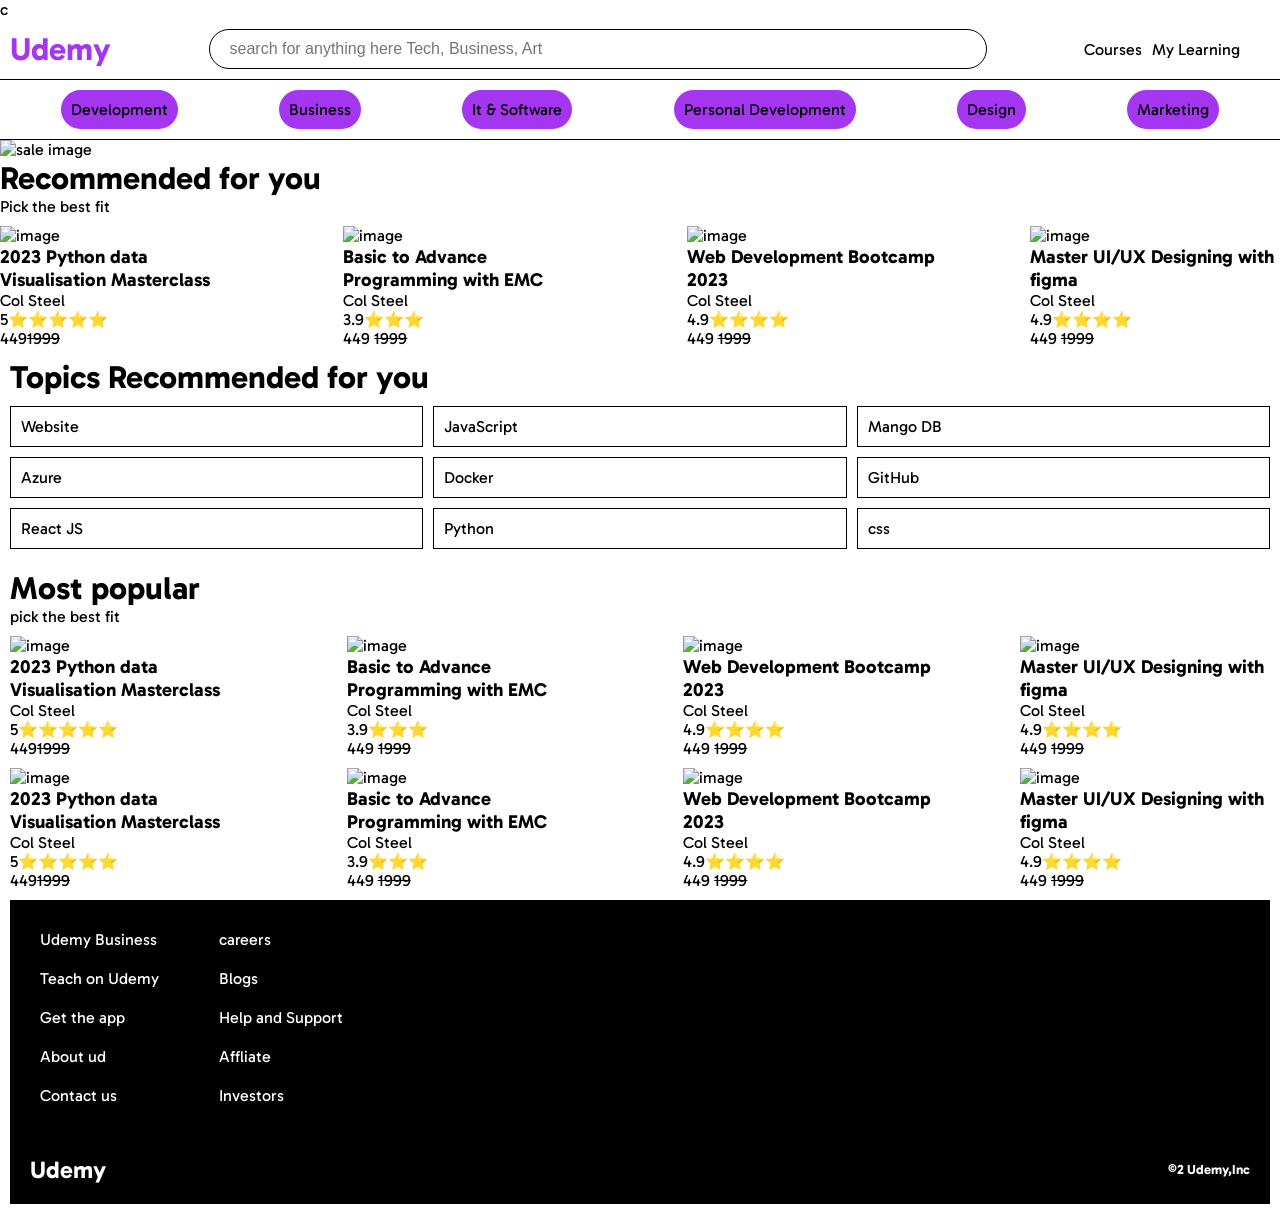
==== udemy project/index.html @ 297777f9 "updated udemy project" ====
<!DOCTYPE html>
<html lang="en">
<head>c
    <meta charset="UTF-8">
    <meta name="viewport" content="width=u, initial-scale=1.0">
    <title>Udame Project</title>
    <link rel="stylesheet" href="style.css">
    <link rel="preconnect" href="https://fonts.googleapis.com">
<link rel="preconnect" href="https://fonts.gstatic.com" crossorigin>
<link href="https://fonts.googleapis.com/css2?family=Gabarito:wght@400..900&display=swap" rel="stylesheet">
<link rel="stylesheet" href="https://cdnjs.cloudflare.com/ajax/libs/font-awesome/7.3.0/css/all.min.css" integrity="sha512-ApSLB1Pd3/bZN8fWB/RG9YhN/7bd9Hkf3AGaE2mPfebjrxagjuBtx2GcgdqIlJkUzwylBo61r9Xa9NmgBI0swA==" crossorigin="anonymous" referrerpolicy="no-referrer" />
</head>

<body>
    <!--navbar-->
<div class="navbar">

    <div class="navbar__s1">
       <h1>Udemy</h1>
    </div>

    <div class="navbar__s2">
         <i class="fa-solid fa-magnifying-glass" style="color: rgb(30, 48, 80);"></i>
         <input placeholder="search for anything here Tech, Business, Art">
    </div>

    <div class="navbar__s3">
      <p> Courses</p>
      <p>My Learning</p>
      <i class="fa-solid fa-cart-shopping" style="color: rgb(30, 48, 80);"></i>
      <i class="fa-solid fa-bell" style="color: rgb(30, 48, 80);"></i>
      <i class="fa-solid fa-user" style="color: rgb(30, 48, 80);"></i>
    </div>

</div>

<!--catogories-->
<div class="catogories">
    <p>Development</p>
    <p>Business</p>
    <p>It & Software</p>
    <p>Personal Development</p>
    <p>Design</p>
    <p>Marketing</p>
</div>
<!--sale image-->

<div class="sale-image">
    <img src="sale.jpg" alt="sale image">
</div>

<!--recomended-->
<div class="recommended">
    <h1 class="recommended__title">Recommended for you</h1>
    <p>Pick the best fit</p>
    <div class="recommended__container">

        <div class="course-card">
            <img src="course1.jpg" alt="image">
            <h3> 2023 Python data Visualisation Masterclass</h3>
            <p>Col Steel</p>
            <p>5⭐⭐⭐⭐⭐</p>
            <p>449<del>1999</del></p>
        </div>

       <div class="course-card">
            <img src="course2.jpg" alt="image">
            <h3>Basic to Advance Programming with EMC </h3>
            <p>Col Steel</p>
            <p>3.9⭐⭐⭐</p>
            <p>449 <del>1999</del></p>
        </div>

         <div class="course-card">
            <img src="course3.jpg" alt="image">
            <h3> Web Development Bootcamp 2023</h3>
            <p>Col Steel</p>
            <p>4.9⭐⭐⭐⭐</p>
            <p>449 <del>1999</del></p>
        </div>

        <div class="course-card">
            <img src="course4.jpg" alt="image">
            <h3> Master UI/UX Designing with figma</h3>
            <p>Col Steel</p>
            <p>4.9⭐⭐⭐⭐</p>
            <p>449 <del>1999</del></p>
        </div>







    </div>
</div>

<!--topic-->
<div class="topics">
    <h1 class="topics__title">Topics Recommended for you</h1>
    <div class="topics__container">
         <p>Website</p>
         <p>JavaScript</p>
          <p>Mango DB</p>
          <p> Azure</p>
          <p>Docker</p>
          <p>GitHub</p>
          <p>React JS</p>
          <p>Python</p>
          <p>css</p>
    </div>
</div>


<!--popular-->
<div class="popular">
    <h1 class="popular__title">Most popular</h1>
    <p class="popular__subtitle">pick the best fit</p>
    <div class="popular__container">
       
        <div class="course-card">
            <img src="course5 (1).jpg" alt="image">
            <h3> 2023 Python data Visualisation Masterclass</h3>
            <p>Col Steel</p>
            <p>5⭐⭐⭐⭐⭐</p>
            <p>449<del>1999</del></p>
        </div>

       <div class="course-card">
            <img src="course6.jpg" alt="image">
            <h3>Basic to Advance Programming with EMC </h3>
            <p>Col Steel</p>
            <p>3.9⭐⭐⭐</p>
            <p>449 <del>1999</del></p>
        </div>

         <div class="course-card">
            <img src="course7.jpg" alt="image">
            <h3> Web Development Bootcamp 2023</h3>
            <p>Col Steel</p>
            <p>4.9⭐⭐⭐⭐</p>
            <p>449 <del>1999</del></p>
        </div>

        <div class="course-card">
            <img src="course8.jpg" alt="image">
            <h3> Master UI/UX Designing with figma</h3>
            <p>Col Steel</p>
            <p>4.9⭐⭐⭐⭐</p>
            <p>449 <del>1999</del></p>
        </div>
</div>
        <div class="popular__container2">
        <div class="course-card">
            <img src="course1.jpg" alt="image">
            <h3> 2023 Python data Visualisation Masterclass</h3>
            <p>Col Steel</p>
            <p>5⭐⭐⭐⭐⭐</p>
            <p>449<del>1999</del></p>
        </div>

       <div class="course-card">
            <img src="course2.jpg" alt="image">
            <h3>Basic to Advance Programming with EMC </h3>
            <p>Col Steel</p>
            <p>3.9⭐⭐⭐</p>
            <p>449 <del>1999</del></p>
        </div>

         <div class="course-card">
            <img src="course3.jpg" alt="image">
            <h3> Web Development Bootcamp 2023</h3>
            <p>Col Steel</p>
            <p>4.9⭐⭐⭐⭐</p>
            <p>449 <del>1999</del></p>
        </div>

        <div class="course-card">
            <img src="course4.jpg" alt="image">
            <h3> Master UI/UX Designing with figma</h3>
            <p>Col Steel</p>
            <p>4.9⭐⭐⭐⭐</p>
            <p>449 <del>1999</del></p>
        </div>
       </div>

    <!--footer-->
<div class="footer">
    <div class="footer__one">
       <div>
        <p>Udemy Business</p>
        <p>Teach on Udemy</p>
        <p>Get the app</p>
        <p>About ud</p>
        <p>Contact us</p>
       </div>
       <div>
        <p>careers</p>
        <p>Blogs</p>
        <p>Help and Support</p>
        <p>Affliate</p>
        <p>Investors</p>
       </div>
    </div>
    <div class="footer__two">
        <h2>Udemy</h2>
        <h5>&copy;2 Udemy,Inc</h5>


    </div>

</div>


</body>
</html>
---- udemy project/style.css ----
*{
    margin: 0;
    padding: 0;
}
body{
    font-family:  "Gabarito", sans-serif;
}
.navbar{
    padding: 10px;
    display: flex;
    justify-content: space-between;
    border-bottom: solid black 1px;
    gap: 10px;
    align-items: center;
}
.navbar__s1
{
    color: #A435F0;
}
.navbar__s2{
    padding: 10px;
    border: solid black 1px;
    border-radius: 30px;
    width: 60%;
    display: flex;
    gap: 10px;
    align-items: center;
}
.navbar__s2 input{
    border: none;
    width: 100%;
    font-size: 16px;
}
.navbar__s2 input:focus
{
    outline: none;
}
.navbar__s3
{
    display: flex;
    gap: 10px;
    align-items: center;
}
.catogories
{
    display: flex;
    justify-content:space-around;
    padding: 10px;
    border-bottom: solid black 1px;
    

}
.catogories p{
    background-color: #A435F0;
    border-radius: 20px;
    padding: 10px;
}
.sale-image img{
    width: 100%;
}
.course-card {
    width: 250px;
}
.course-card img{
    width: 100%;
    height: 50%;
}
.recommended__container
{
    display: flex;
     flex-wrap: wrap;
    justify-content: space-between;
    margin-top: 10px;
}
.topics
{
    padding: 10px;

}
.topics__container{
    display: flex;
    gap: 10px;
    margin-top: 10px;
    flex-wrap: wrap;
}
.topics__container p{
    padding: 10px;
    border: solid black 1px;
    
    display: flex;
    flex-grow: 1;
    flex-basis: 25%;
}
.popular{
    padding: 10px;
}
.popular__container{
   display: flex;
    gap: 10px;
    margin-top: 10px;
    flex-wrap: wrap;
    justify-content: space-between;

}
.popular__container2
{
    display: flex;
    justify-content: space-between;
    margin-top: 10px;
}
.footer
{
    background-color: black;
    color: white;
}
.footer__one
{
    margin-top: 10px;
    padding: 20px;
    display: flex;
    gap: 40px;
}
.footer__one p{
    padding:10px;
}
.footer__two
{
    display: flex;
    justify-content: space-between;
    align-items: center;
    padding: 20px;
}
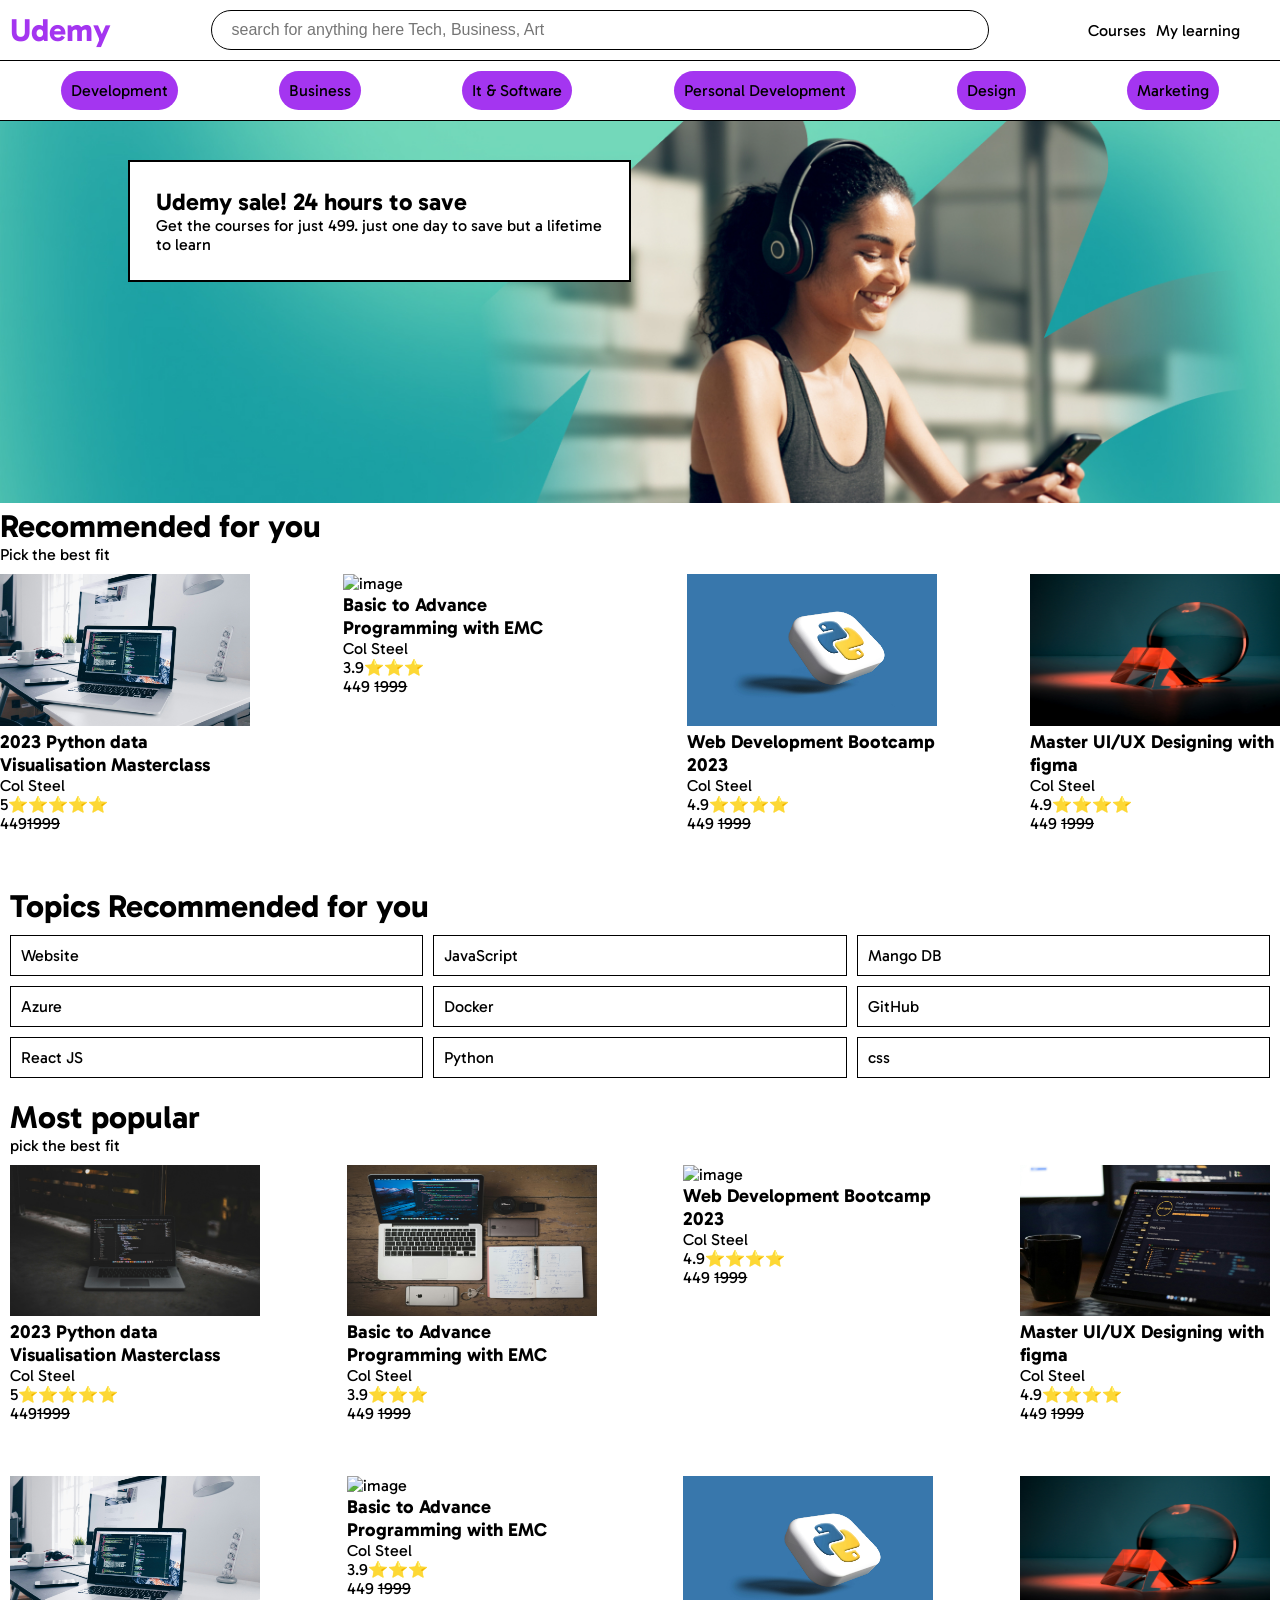
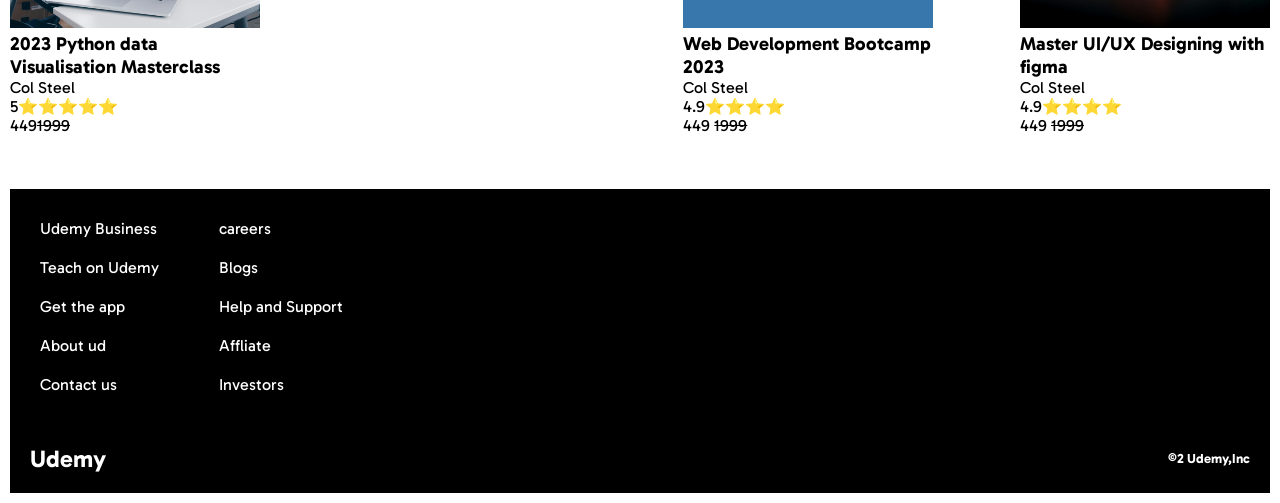
==== commit 7aaf33c9: "updated using position" ====
--- a/udemy project/index.html
+++ b/udemy project/index.html
@@ -1,6 +1,6 @@
 <!DOCTYPE html>
 <html lang="en">
-<head>c
+<head>
     <meta charset="UTF-8">
     <meta name="viewport" content="width=u, initial-scale=1.0">
     <title>Udame Project</title>
@@ -26,7 +26,13 @@
 
     <div class="navbar__s3">
       <p> Courses</p>
-      <p>My Learning</p>
+      <!-- <p>My Learning</p> -->
+       <div class="mylearning">
+        <p>My learning</p>
+        <div class="mylearning__popup">
+            <p>you did not purchase any course</p>
+        </div>
+       </div>
       <i class="fa-solid fa-cart-shopping" style="color: rgb(30, 48, 80);"></i>
       <i class="fa-solid fa-bell" style="color: rgb(30, 48, 80);"></i>
       <i class="fa-solid fa-user" style="color: rgb(30, 48, 80);"></i>
@@ -47,6 +53,10 @@
 
 <div class="sale-image">
     <img src="sale.jpg" alt="sale image">
+    <div class="sale-image__offer">
+        <h2>Udemy sale! 24 hours to save</h2>
+        <p>Get the courses for just 499. just one day to save but a lifetime to learn</p>
+    </div>
 </div>
 
 <!--recomended-->
@@ -86,14 +96,7 @@
             <p>4.9⭐⭐⭐⭐</p>
             <p>449 <del>1999</del></p>
         </div>
-
-
-
-
-
-
-
-    </div>
+</div>
 </div>
 
 <!--topic-->
--- a/udemy project/style.css
+++ b/udemy project/style.css
@@ -11,7 +11,12 @@
     justify-content: space-between;
     border-bottom: solid black 1px;
     gap: 10px;
+    position: sticky;
+    top: 0;
+    background-color: white;
     align-items: center;
+    z-index: 1;
+
 }
 .navbar__s1
 {
@@ -30,6 +35,7 @@
     border: none;
     width: 100%;
     font-size: 16px;
+    background-color: transparent;
 }
 .navbar__s2 input:focus
 {
@@ -40,6 +46,33 @@
     display: flex;
     gap: 10px;
     align-items: center;
+}
+
+
+/*my learning*/
+.mylearning
+{
+    position: relative;
+    cursor: pointer;
+}
+
+.mylearning__popup
+{
+position: absolute;
+background-color: white;
+border: solid black 1px;
+width: 100px;
+top: 150%;
+padding: 20px;
+right: 0;
+z-index: 2;
+display: none;
+
+}
+.mylearning:hover .mylearning__popup
+
+{
+display: block;    
 }
 .catogories
 {
@@ -55,6 +88,21 @@
     border-radius: 20px;
     padding: 10px;
 }
+
+.sale-image{
+    position: relative;
+}
+.sale-image__offer
+{
+    width: 35%;
+    border: solid black 2px;
+    background-color: white;
+    padding: 2%;
+    position: absolute;
+    top: 10%;
+    left: 10%;
+}
+
 .sale-image img{
     width: 100%;
 }
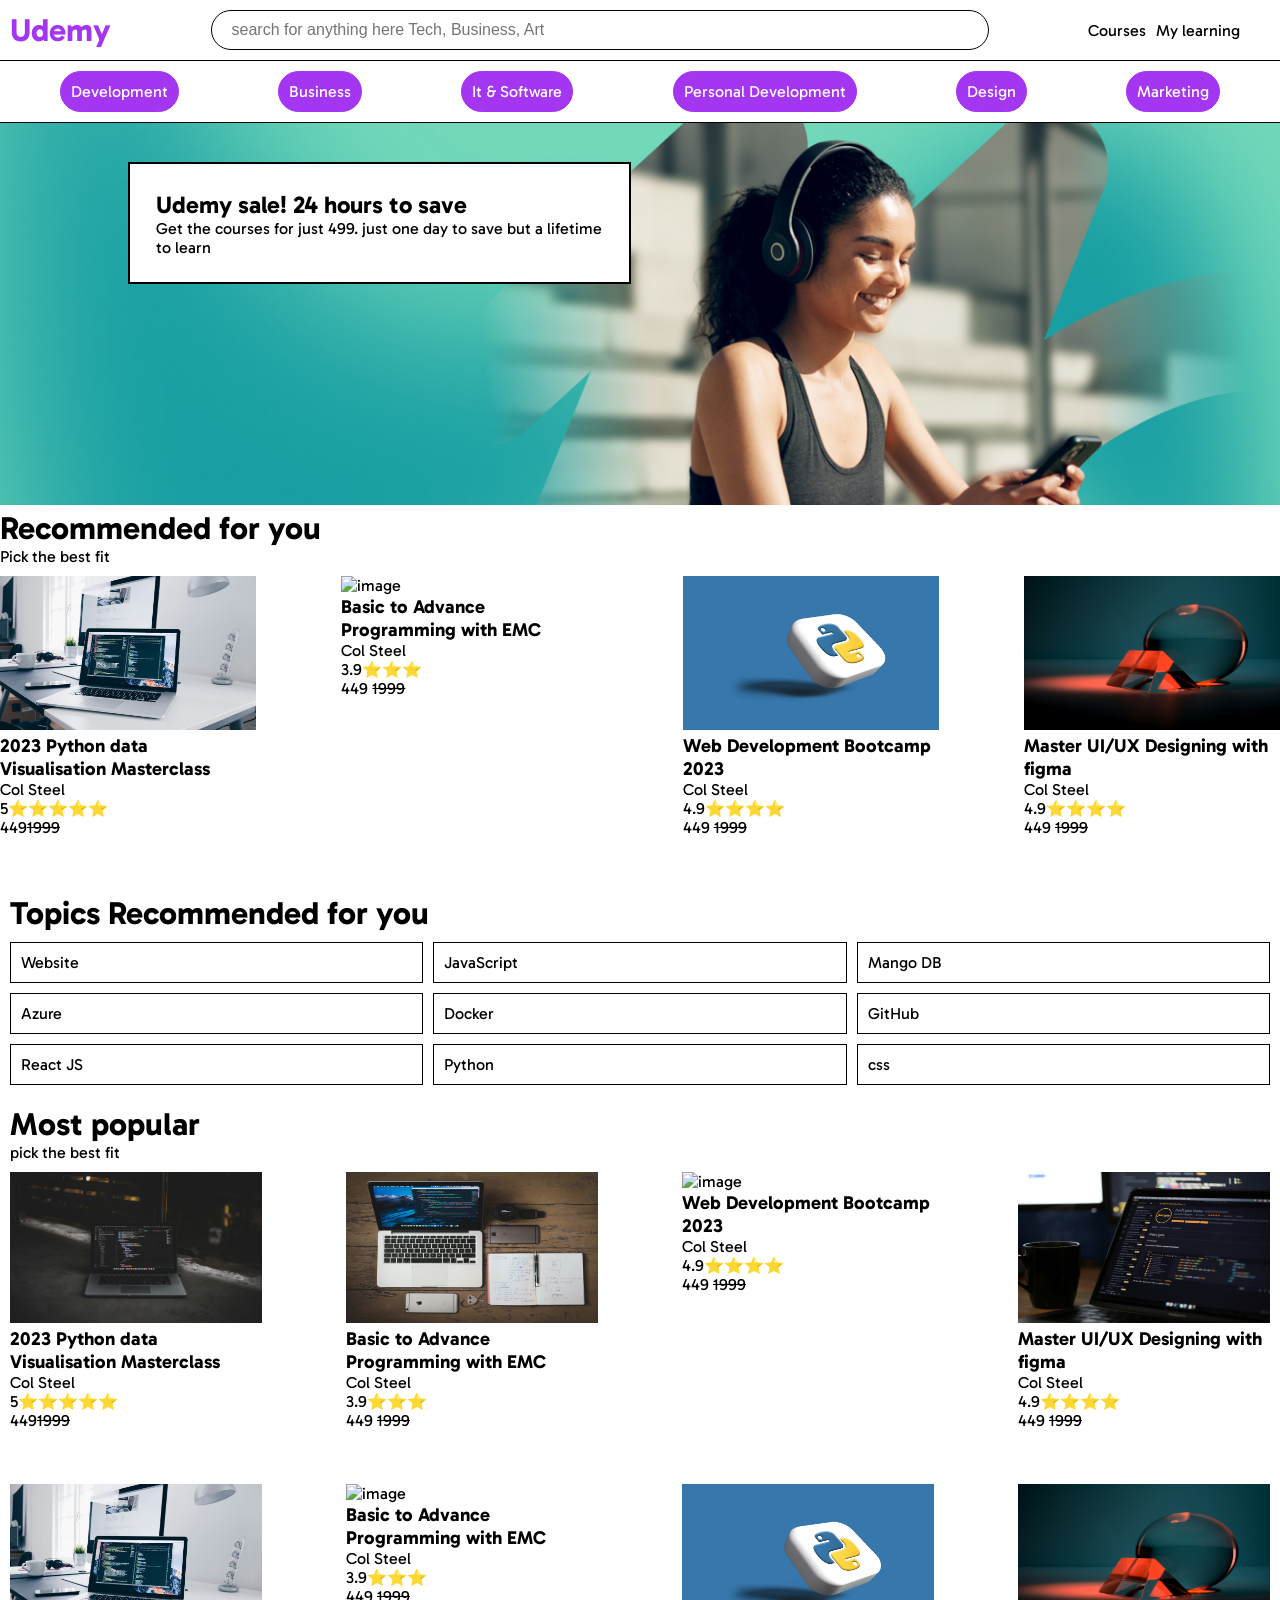
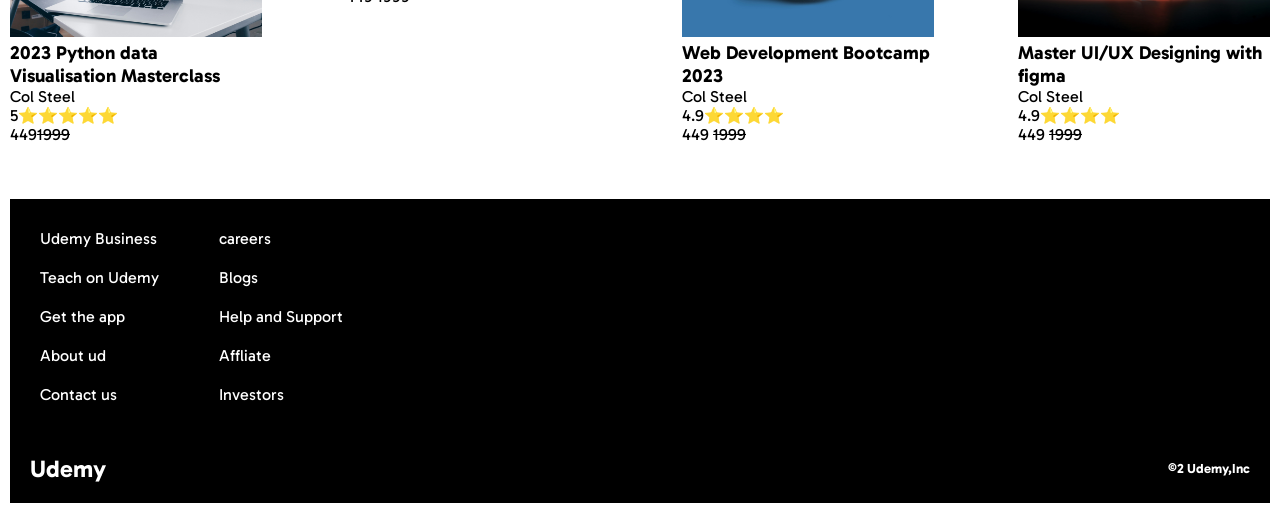
==== commit 35fbe10c: "updated media queries" ====
--- a/udemy project/index.html
+++ b/udemy project/index.html
@@ -36,6 +36,9 @@
       <i class="fa-solid fa-cart-shopping" style="color: rgb(30, 48, 80);"></i>
       <i class="fa-solid fa-bell" style="color: rgb(30, 48, 80);"></i>
       <i class="fa-solid fa-user" style="color: rgb(30, 48, 80);"></i>
+    </div>
+    <div class="navbar__s4">
+        <i class="fa-solid fa-bars" style="color: rgb(30, 48, 80);"></i>
     </div>
 
 </div>
@@ -155,6 +158,7 @@
         </div>
 </div>
         <div class="popular__container2">
+            
         <div class="course-card">
             <img src="course1.jpg" alt="image">
             <h3> 2023 Python data Visualisation Masterclass</h3>
--- a/udemy project/style.css
+++ b/udemy project/style.css
@@ -1,4 +1,6 @@
+
 *{
+    
     margin: 0;
     padding: 0;
 }
@@ -47,6 +49,11 @@
     gap: 10px;
     align-items: center;
 }
+.navbar__s4
+{
+    display: none;
+}
+
 
 
 /*my learning*/
@@ -85,8 +92,19 @@
 }
 .catogories p{
     background-color: #A435F0;
-    border-radius: 20px;
-    padding: 10px;
+    color: white;
+    border-radius: 30px;
+    padding: 10px;
+    cursor: pointer;
+    border: solid #A435F0 1px;
+    
+}
+.catogories p:hover{
+    background-color: transparent;
+    color: black;
+    transition: 1s;
+    border: solid #A435F0 1px;
+
 }
 
 .sale-image{
@@ -101,13 +119,32 @@
     position: absolute;
     top: 10%;
     left: 10%;
-}
-
+    opacity: 0;
+    animation-name: zoom;
+    animation-duration: 5s;
+    animation-fill-mode: forwards;
+    animation-iteration-count: infinite;
+}
+
+@keyframes zoom
+{
+    0%
+    {
+        transform: scale(0);
+        opacity: 0;
+    }
+    100%
+    {
+        transform: scale(1);
+        opacity: 1;
+    }
+}
 .sale-image img{
     width: 100%;
 }
 .course-card {
-    width: 250px;
+    flex-flow: 1;
+    flex-basis: 20%;
 }
 .course-card img{
     width: 100%;
@@ -153,8 +190,11 @@
 .popular__container2
 {
     display: flex;
-    justify-content: space-between;
-    margin-top: 10px;
+    gap: 10px;
+    margin-top: 10px;
+    flex-wrap: wrap;
+    justify-content: space-between;
+
 }
 .footer
 {
@@ -178,3 +218,27 @@
     align-items: center;
     padding: 20px;
 }
+
+@media screen and (max-width:800px){
+    body{
+        font-size: 10px;
+    }
+}
+
+@media screen and (max-width:600px){
+   .course-card{
+        flex-basis: 40%;
+    }
+    .catogories
+    {
+        display: none;
+    }
+
+.navbar__s2, .navbar__s3
+{
+    display: none;
+}
+.navbar__s4{
+    display: block;
+}
+}
